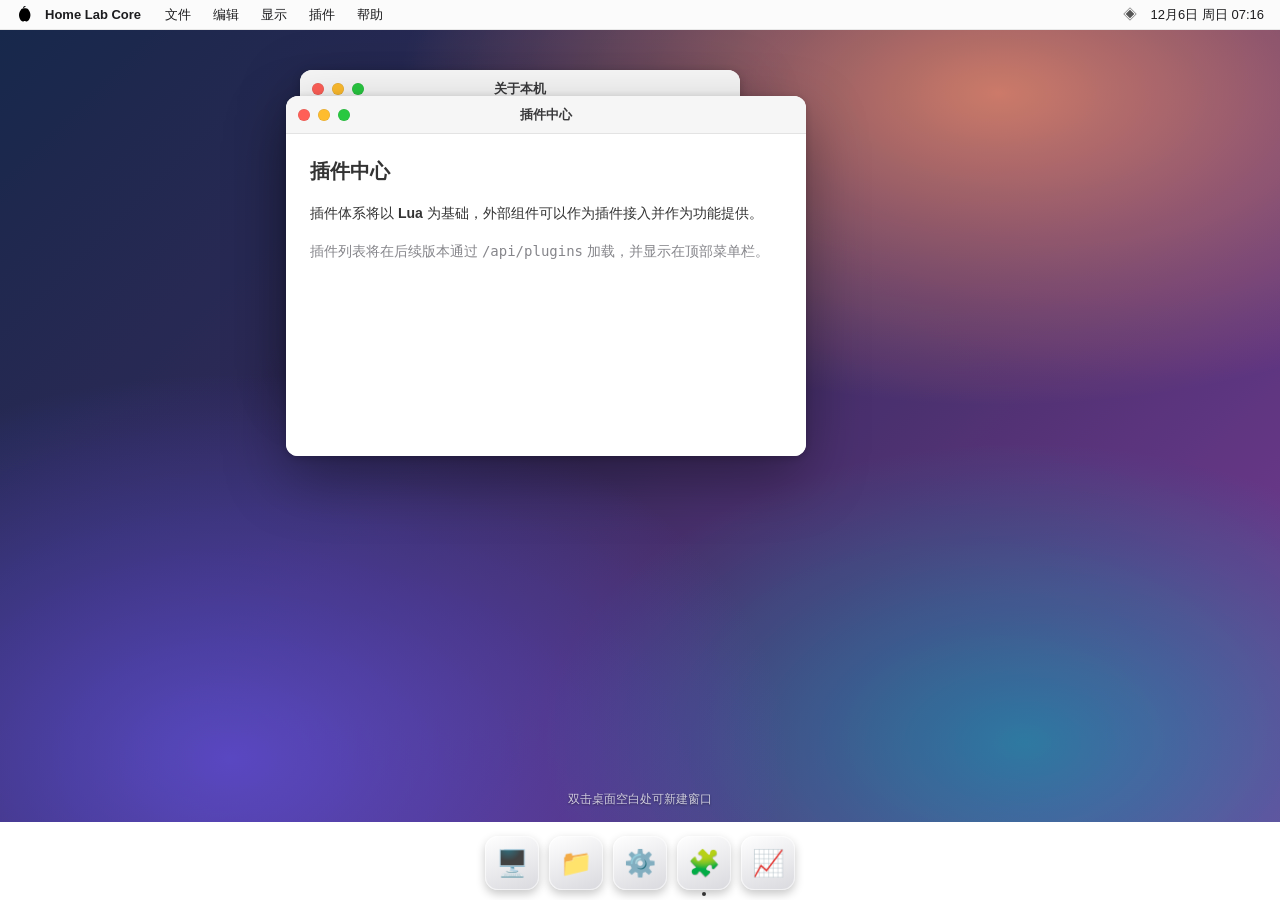
==== src/frontend/index.html @ 1fd7a6fd "feat: add Go web server and macOS-style desktop UI" ====
<!DOCTYPE html>
<html lang="zh-CN">
<head>
  <meta charset="UTF-8">
  <meta name="viewport" content="width=device-width, initial-scale=1.0">
  <title>Home Lab Core</title>
  <link rel="stylesheet" href="css/style.css">
</head>
<body>
  <!-- Top menu bar: app menus on the left, plugin entries + status on the right. -->
  <header class="menubar" id="menubar">
    <div class="menubar-left">
      <span class="apple" aria-hidden="true">
        <svg viewBox="0 0 16 18" width="15" height="17">
          <path d="M8 2.2c-1.4 0-2.3.8-2.9 2C3.8 6 3.2 7.4 3.2 9.6c0 3 1.9 6.9 4.1 6.9.9 0 1.3-.6 2-.6s1.1.6 2 .6c2.2 0 4.1-3.9 4.1-6.9 0-2.2-.6-3.6-1.9-5.4-.6-1.2-1.5-2-2.9-2z"/>
          <path d="M8 2.2c.1-1.2 1-1.9 2.2-2" fill="none" stroke="currentColor" stroke-width="1.1"/>
        </svg>
      </span>
      <strong class="app-name">Home Lab Core</strong>
      <nav class="menu-items">
        <button class="menu-item" data-menu="file">文件</button>
        <button class="menu-item" data-menu="edit">编辑</button>
        <button class="menu-item" data-menu="view">显示</button>
        <button class="menu-item" data-menu="plugins">插件</button>
        <button class="menu-item" data-menu="help">帮助</button>
      </nav>
    </div>
    <div class="menubar-right">
      <!-- Plugin entries will be injected here from /api/plugins. -->
      <div class="plugin-menu" id="plugin-menu"></div>
      <span class="status" title="系统状态">◈</span>
      <span class="clock" id="clock"></span>
    </div>
  </header>

  <!-- Desktop: wallpaper plus freely movable windows. -->
  <main class="desktop" id="desktop">
    <div class="wallpaper" aria-hidden="true"></div>
    <div class="windows" id="windows"></div>
    <div class="desktop-hint">双击桌面空白处可新建窗口</div>
  </main>

  <!-- Bottom taskbar / dock. -->
  <footer class="dock" id="dock" aria-label="任务栏"></footer>

  <script src="js/app.js"></script>
</body>
</html>
---- src/frontend/css/style.css ----
:root {
  --menubar-height: 30px;
  --dock-height: 78px;
  --accent: #0a84ff;
  --window-radius: 12px;
  --font: -apple-system, BlinkMacSystemFont, "Segoe UI", "PingFang SC",
    "Microsoft YaHei", sans-serif;
}

* {
  box-sizing: border-box;
}

html,
body {
  margin: 0;
  height: 100%;
  overflow: hidden;
  font-family: var(--font);
  color: #1d1d1f;
  -webkit-font-smoothing: antialiased;
  user-select: none;
}

button {
  font: inherit;
  color: inherit;
}

/* ---------- Menu bar ---------- */
.menubar {
  position: fixed;
  inset: 0 0 auto 0;
  height: var(--menubar-height);
  z-index: 1000;
  display: flex;
  align-items: center;
  justify-content: space-between;
  padding: 0 16px;
  background: rgba(250, 250, 250, 0.72);
  backdrop-filter: saturate(180%) blur(24px);
  border-bottom: 1px solid rgba(0, 0, 0, 0.08);
  font-size: 13px;
}

.menubar-left,
.menubar-right {
  display: flex;
  align-items: center;
  gap: 14px;
}

.apple {
  display: inline-flex;
  color: #1d1d1f;
}

.app-name {
  font-weight: 600;
}

.menu-items {
  display: flex;
  gap: 2px;
}

.menu-item {
  border: 0;
  background: transparent;
  padding: 4px 10px;
  border-radius: 6px;
  cursor: default;
  font-size: 13px;
}

.menu-item:hover,
.menu-item.active {
  background: var(--accent);
  color: #fff;
}

.plugin-menu {
  display: flex;
  gap: 2px;
}

.plugin-entry {
  border: 0;
  background: transparent;
  padding: 4px 10px;
  border-radius: 6px;
  cursor: pointer;
  font-size: 13px;
}

.plugin-entry:hover {
  background: rgba(0, 0, 0, 0.08);
}

.status {
  color: #555;
  font-size: 14px;
}

.clock {
  min-width: 92px;
  text-align: right;
  font-variant-numeric: tabular-nums;
}

/* ---------- Desktop ---------- */
.desktop {
  position: fixed;
  inset: var(--menubar-height) 0 var(--dock-height) 0;
  overflow: hidden;
}

.wallpaper {
  position: absolute;
  inset: 0;
  background:
    radial-gradient(1000px 520px at 78% 8%, rgba(255, 160, 122, 0.75), transparent 60%),
    radial-gradient(900px 620px at 18% 92%, rgba(108, 92, 231, 0.7), transparent 62%),
    radial-gradient(800px 500px at 80% 90%, rgba(0, 206, 201, 0.45), transparent 60%),
    linear-gradient(135deg, #1b2a4a 0%, #3a2e5d 45%, #7b4397 100%);
  filter: saturate(115%);
}

.wallpaper::after {
  content: "";
  position: absolute;
  inset: 0;
  background: rgba(0, 0, 0, 0.06);
}

.windows {
  position: absolute;
  inset: 0;
  pointer-events: none;
}

.desktop-hint {
  position: absolute;
  bottom: 14px;
  left: 50%;
  transform: translateX(-50%);
  color: rgba(255, 255, 255, 0.75);
  font-size: 12px;
  text-shadow: 0 1px 2px rgba(0, 0, 0, 0.4);
  pointer-events: none;
}

/* ---------- Windows ---------- */
.window {
  position: absolute;
  display: flex;
  flex-direction: column;
  width: 460px;
  height: 320px;
  min-width: 260px;
  min-height: 180px;
  background: #fff;
  border-radius: var(--window-radius);
  box-shadow: 0 22px 60px rgba(0, 0, 0, 0.35), 0 2px 8px rgba(0, 0, 0, 0.2);
  overflow: hidden;
  pointer-events: auto;
  animation: window-in 160ms ease-out;
}

.window.minimized {
  display: none;
}

@keyframes window-in {
  from { opacity: 0; transform: scale(0.96) translateY(6px); }
  to { opacity: 1; transform: scale(1) translateY(0); }
}

.window-titlebar {
  position: relative;
  height: 38px;
  flex: 0 0 38px;
  display: flex;
  align-items: center;
  padding: 0 12px;
  background: #f6f6f6;
  border-bottom: 1px solid rgba(0, 0, 0, 0.08);
  cursor: grab;
}

.window-titlebar:active {
  cursor: grabbing;
}

.window-title {
  position: absolute;
  left: 0;
  right: 0;
  text-align: center;
  font-size: 13px;
  font-weight: 600;
  color: #3a3a3c;
  pointer-events: none;
}

.traffic-lights {
  display: flex;
  gap: 8px;
  z-index: 1;
}

.light {
  width: 12px;
  height: 12px;
  border-radius: 50%;
  border: 0;
  padding: 0;
  cursor: pointer;
  box-shadow: inset 0 0 0 0.5px rgba(0, 0, 0, 0.12);
}

.light.close { background: #ff5f57; }
.light.minimize { background: #febc2e; }
.light.maximize { background: #28c840; }

.window-body {
  flex: 1;
  padding: 20px 24px;
  overflow: auto;
  background: #fff;
  font-size: 14px;
  line-height: 1.7;
  color: #333;
  user-select: text;
}

.window-body h2 {
  margin: 0 0 12px;
  font-size: 20px;
}

.window-body .muted {
  color: #86868b;
}

/* ---------- Dock ---------- */
.dock {
  position: fixed;
  inset: auto 0 0 0;
  height: var(--dock-height);
  z-index: 1000;
  display: flex;
  align-items: flex-end;
  justify-content: center;
  gap: 10px;
  padding: 8px 16px 10px;
  background: rgba(255, 255, 255, 0.28);
  backdrop-filter: saturate(180%) blur(24px);
  border-top: 1px solid rgba(255, 255, 255, 0.35);
}

.dock-item {
  position: relative;
  width: 54px;
  height: 54px;
  border: 0;
  border-radius: 13px;
  background: linear-gradient(160deg, #ffffff, #d9d9de);
  box-shadow: 0 4px 10px rgba(0, 0, 0, 0.22), inset 0 0 0 1px rgba(255, 255, 255, 0.6);
  display: flex;
  align-items: center;
  justify-content: center;
  font-size: 26px;
  cursor: pointer;
  transition: transform 140ms ease;
}

.dock-item:hover {
  transform: translateY(-8px) scale(1.08);
}

.dock-item::after {
  content: attr(data-label);
  position: absolute;
  bottom: calc(100% + 12px);
  left: 50%;
  transform: translateX(-50%);
  padding: 5px 9px;
  border-radius: 6px;
  background: rgba(0, 0, 0, 0.72);
  color: #fff;
  font-size: 12px;
  white-space: nowrap;
  opacity: 0;
  pointer-events: none;
  transition: opacity 120ms ease;
}

.dock-item:hover::after {
  opacity: 1;
}

.dock-separator {
  width: 1px;
  height: 44px;
  margin: 0 4px;
  background: rgba(255, 255, 255, 0.5);
}

.dock-dot {
  position: absolute;
  bottom: -6px;
  left: 50%;
  transform: translateX(-50%);
  width: 4px;
  height: 4px;
  border-radius: 50%;
  background: #333;
  opacity: 0;
}

.dock-item.running .dock-dot {
  opacity: 1;
}
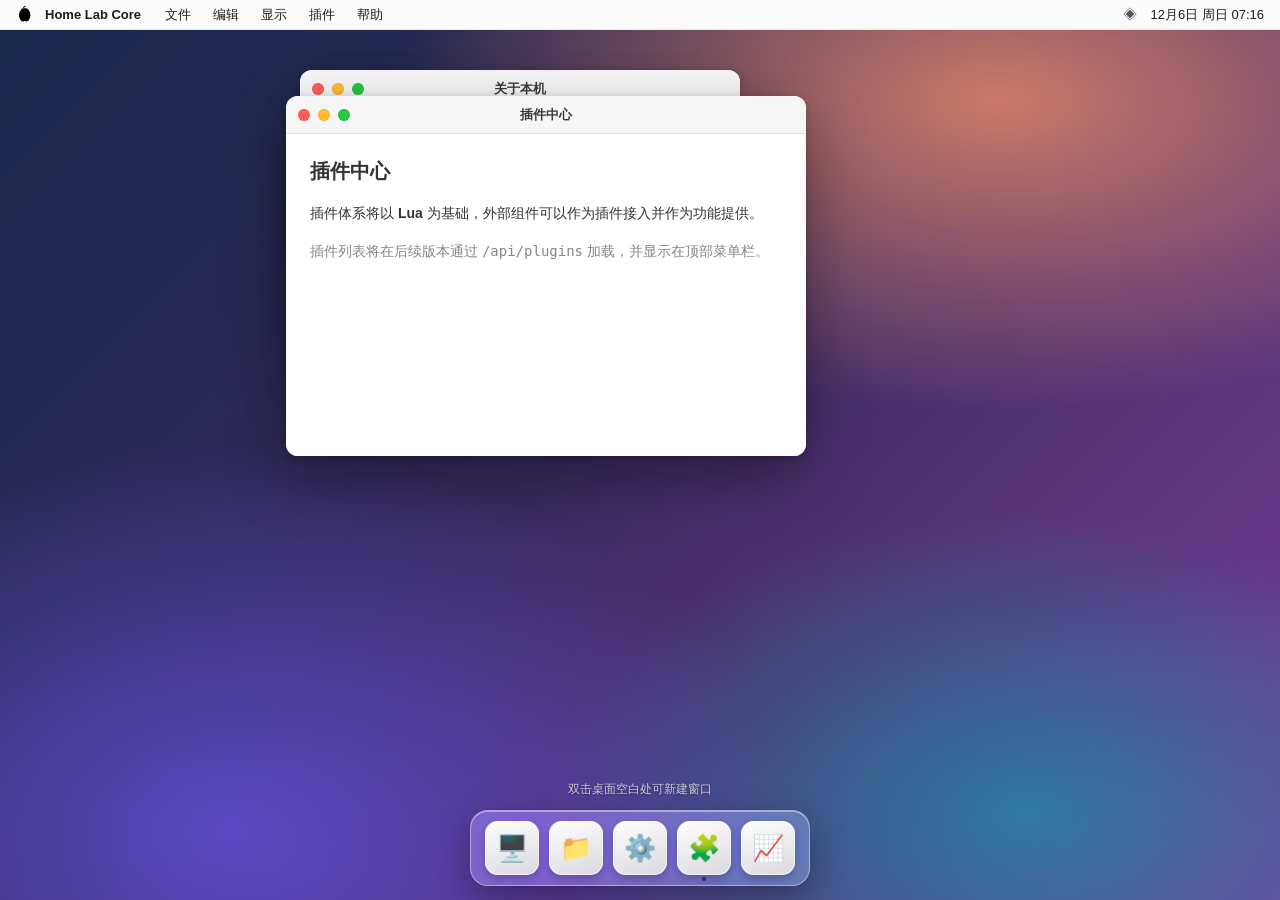
==== commit 73b64e86: "fix: keep plugins out of the top menu bar until its design is decided" ====
--- a/src/frontend/index.html
+++ b/src/frontend/index.html
@@ -26,8 +26,6 @@
       </nav>
     </div>
     <div class="menubar-right">
-      <!-- Plugin entries will be injected here from /api/plugins. -->
-      <div class="plugin-menu" id="plugin-menu"></div>
       <span class="status" title="系统状态">◈</span>
       <span class="clock" id="clock"></span>
     </div>
--- a/src/frontend/css/style.css
+++ b/src/frontend/css/style.css
@@ -79,24 +79,6 @@
   color: #fff;
 }
 
-.plugin-menu {
-  display: flex;
-  gap: 2px;
-}
-
-.plugin-entry {
-  border: 0;
-  background: transparent;
-  padding: 4px 10px;
-  border-radius: 6px;
-  cursor: pointer;
-  font-size: 13px;
-}
-
-.plugin-entry:hover {
-  background: rgba(0, 0, 0, 0.08);
-}
-
 .status {
   color: #555;
   font-size: 14px;
@@ -111,7 +93,8 @@
 /* ---------- Desktop ---------- */
 .desktop {
   position: fixed;
-  inset: var(--menubar-height) 0 var(--dock-height) 0;
+  /* Extend to the bottom so the wallpaper also sits behind the floating dock. */
+  inset: var(--menubar-height) 0 0 0;
   overflow: hidden;
 }
 
@@ -141,7 +124,7 @@
 
 .desktop-hint {
   position: absolute;
-  bottom: 14px;
+  bottom: calc(var(--dock-height) + 24px);
   left: 50%;
   transform: translateX(-50%);
   color: rgba(255, 255, 255, 0.75);
@@ -243,20 +226,38 @@
   color: #86868b;
 }
 
+.window-body.has-iframe {
+  padding: 0;
+  overflow: hidden;
+}
+
+.window-iframe {
+  display: block;
+  width: 100%;
+  height: 100%;
+  border: 0;
+  background: #1e1e1e;
+}
+
 /* ---------- Dock ---------- */
 .dock {
   position: fixed;
-  inset: auto 0 0 0;
-  height: var(--dock-height);
+  left: 50%;
+  bottom: 14px;
+  transform: translateX(-50%);
+  height: 76px;
   z-index: 1000;
   display: flex;
-  align-items: flex-end;
+  align-items: center;
   justify-content: center;
   gap: 10px;
-  padding: 8px 16px 10px;
-  background: rgba(255, 255, 255, 0.28);
+  padding: 8px 14px;
+  border-radius: 18px;
+  background: rgba(255, 255, 255, 0.22);
   backdrop-filter: saturate(180%) blur(24px);
-  border-top: 1px solid rgba(255, 255, 255, 0.35);
+  -webkit-backdrop-filter: saturate(180%) blur(24px);
+  border: 1px solid rgba(255, 255, 255, 0.4);
+  box-shadow: 0 12px 34px rgba(0, 0, 0, 0.32), inset 0 1px 0 rgba(255, 255, 255, 0.45);
 }
 
 .dock-item {
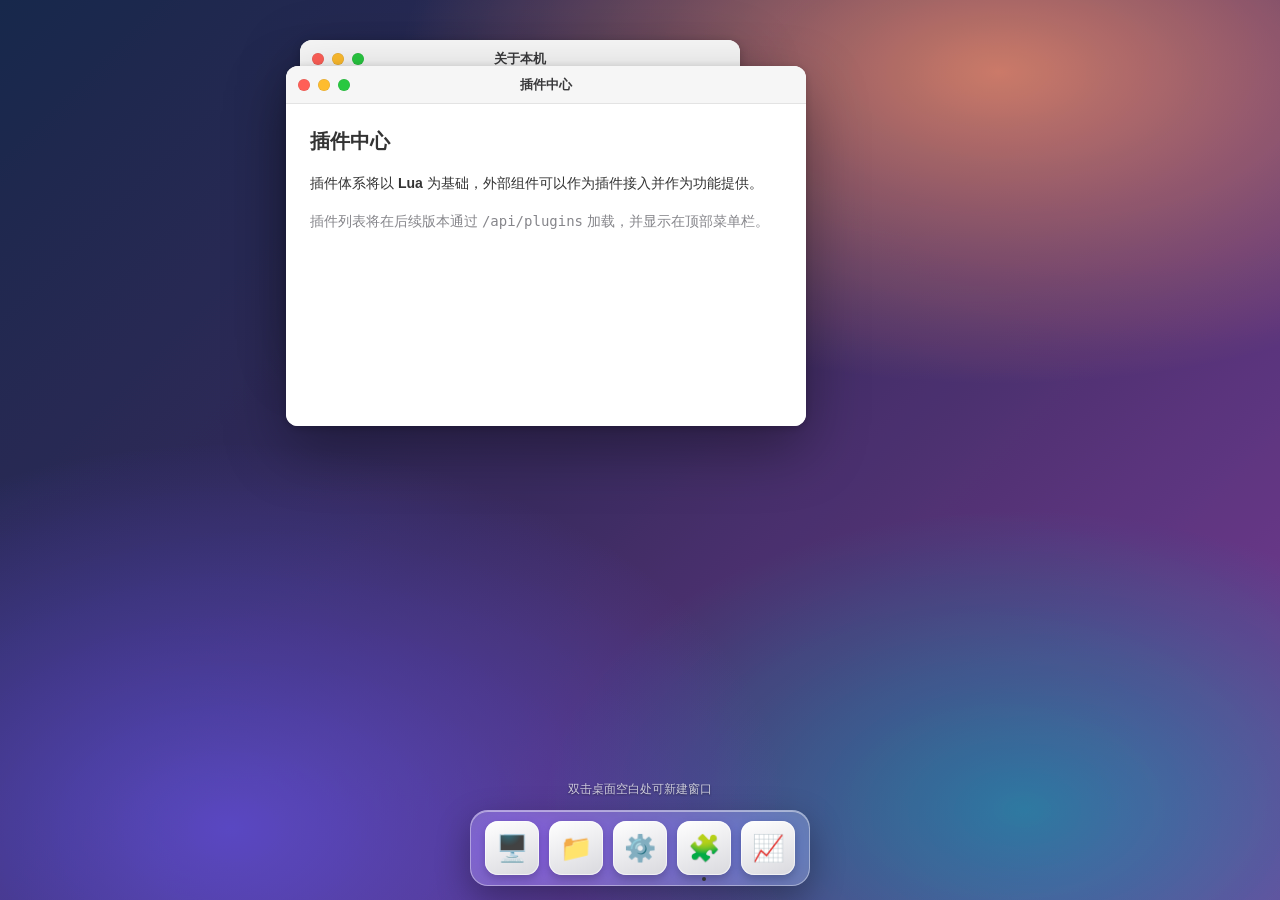
==== commit 0aae1042: "ui: remove the unused top menu bar" ====
--- a/src/frontend/index.html
+++ b/src/frontend/index.html
@@ -7,30 +7,6 @@
   <link rel="stylesheet" href="css/style.css">
 </head>
 <body>
-  <!-- Top menu bar: app menus on the left, plugin entries + status on the right. -->
-  <header class="menubar" id="menubar">
-    <div class="menubar-left">
-      <span class="apple" aria-hidden="true">
-        <svg viewBox="0 0 16 18" width="15" height="17">
-          <path d="M8 2.2c-1.4 0-2.3.8-2.9 2C3.8 6 3.2 7.4 3.2 9.6c0 3 1.9 6.9 4.1 6.9.9 0 1.3-.6 2-.6s1.1.6 2 .6c2.2 0 4.1-3.9 4.1-6.9 0-2.2-.6-3.6-1.9-5.4-.6-1.2-1.5-2-2.9-2z"/>
-          <path d="M8 2.2c.1-1.2 1-1.9 2.2-2" fill="none" stroke="currentColor" stroke-width="1.1"/>
-        </svg>
-      </span>
-      <strong class="app-name">Home Lab Core</strong>
-      <nav class="menu-items">
-        <button class="menu-item" data-menu="file">文件</button>
-        <button class="menu-item" data-menu="edit">编辑</button>
-        <button class="menu-item" data-menu="view">显示</button>
-        <button class="menu-item" data-menu="plugins">插件</button>
-        <button class="menu-item" data-menu="help">帮助</button>
-      </nav>
-    </div>
-    <div class="menubar-right">
-      <span class="status" title="系统状态">◈</span>
-      <span class="clock" id="clock"></span>
-    </div>
-  </header>
-
   <!-- Desktop: wallpaper plus freely movable windows. -->
   <main class="desktop" id="desktop">
     <div class="wallpaper" aria-hidden="true"></div>
--- a/src/frontend/css/style.css
+++ b/src/frontend/css/style.css
@@ -1,7 +1,5 @@
 :root {
-  --menubar-height: 30px;
   --dock-height: 78px;
-  --accent: #0a84ff;
   --window-radius: 12px;
   --font: -apple-system, BlinkMacSystemFont, "Segoe UI", "PingFang SC",
     "Microsoft YaHei", sans-serif;
@@ -27,74 +25,11 @@
   color: inherit;
 }
 
-/* ---------- Menu bar ---------- */
-.menubar {
-  position: fixed;
-  inset: 0 0 auto 0;
-  height: var(--menubar-height);
-  z-index: 1000;
-  display: flex;
-  align-items: center;
-  justify-content: space-between;
-  padding: 0 16px;
-  background: rgba(250, 250, 250, 0.72);
-  backdrop-filter: saturate(180%) blur(24px);
-  border-bottom: 1px solid rgba(0, 0, 0, 0.08);
-  font-size: 13px;
-}
-
-.menubar-left,
-.menubar-right {
-  display: flex;
-  align-items: center;
-  gap: 14px;
-}
-
-.apple {
-  display: inline-flex;
-  color: #1d1d1f;
-}
-
-.app-name {
-  font-weight: 600;
-}
-
-.menu-items {
-  display: flex;
-  gap: 2px;
-}
-
-.menu-item {
-  border: 0;
-  background: transparent;
-  padding: 4px 10px;
-  border-radius: 6px;
-  cursor: default;
-  font-size: 13px;
-}
-
-.menu-item:hover,
-.menu-item.active {
-  background: var(--accent);
-  color: #fff;
-}
-
-.status {
-  color: #555;
-  font-size: 14px;
-}
-
-.clock {
-  min-width: 92px;
-  text-align: right;
-  font-variant-numeric: tabular-nums;
-}
-
 /* ---------- Desktop ---------- */
 .desktop {
   position: fixed;
-  /* Extend to the bottom so the wallpaper also sits behind the floating dock. */
-  inset: var(--menubar-height) 0 0 0;
+  /* Full viewport, including the area behind the floating dock. */
+  inset: 0;
   overflow: hidden;
 }
 
@@ -168,11 +103,6 @@
   padding: 0 12px;
   background: #f6f6f6;
   border-bottom: 1px solid rgba(0, 0, 0, 0.08);
-  cursor: grab;
-}
-
-.window-titlebar:active {
-  cursor: grabbing;
 }
 
 .window-title {
@@ -198,7 +128,6 @@
   border-radius: 50%;
   border: 0;
   padding: 0;
-  cursor: pointer;
   box-shadow: inset 0 0 0 0.5px rgba(0, 0, 0, 0.12);
 }
 
